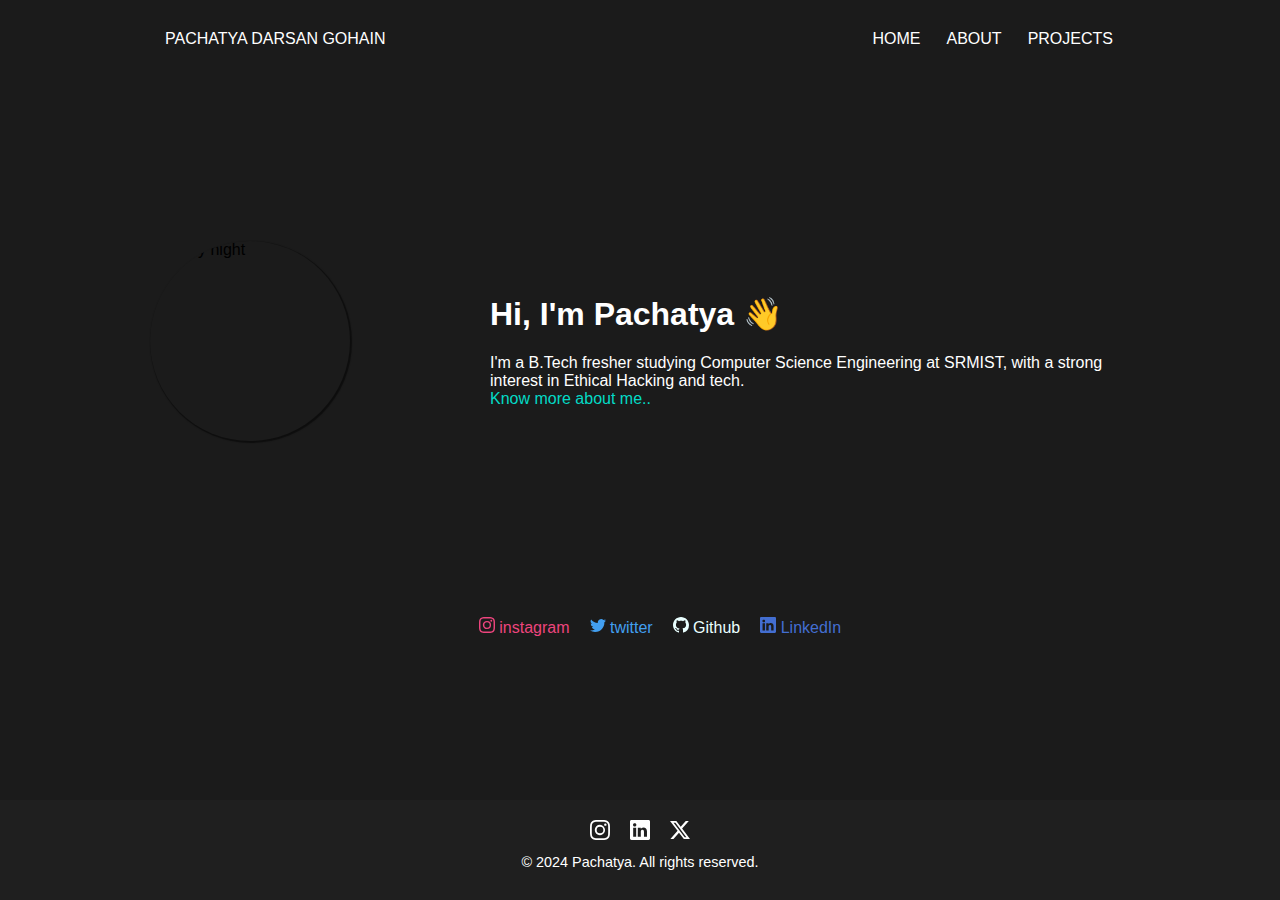
==== index.html @ 8e3b08c8 "Add files via upload" ====
<!DOCTYPE html>
<html lang="en">
<head>
    <meta charset="UTF-8">
    <meta name="viewport" content="width=device-width, initial-scale=1.0">
    <title>Portfolio X</title>
    <link rel="stylesheet" href="style.css">
    <link rel="preconnect" href="https://fonts.googleapis.com">
    <link rel="preconnect" href="https://fonts.gstatic.com" crossorigin>
    <link href="https://fonts.googleapis.com/css2?family=Roboto:wght@400;700&display=swap" rel="stylesheet">
</head>
<body>
    <div class="navbar">
        <p id="name">PACHATYA DARSAN GOHAIN</p>
        <input type="checkbox" id="menu-toggle">
        <label for="menu-toggle" class="menu-icon">&#9776;</label>
        <ul class="nav-links">
            <li><a href="index.html">HOME</a></li>
            <li><a href="about.html">ABOUT</a></li>
            <li><a href="#">PROJECTS</a></li>
        </ul>
    </div>
    <div class="des">
        <img src="img.jpeg" alt="starry night">
        <div class="desc">
            <a href="hi.html"><h1>Hi, I'm Pachatya 👋</h1></a>
            <span id="intro">I'm a B.Tech fresher studying Computer Science Engineering at SRMIST, with a strong interest in Ethical Hacking and tech.</span>
            <a href="about.html">Know more about me..</a>
        </div>
    </div>
    <div>
        <ul class="social">
            <a href="https://www.instagram.com/pachatya_01/">
                <li id="insta">
                    <svg xmlns="http://www.w3.org/2000/svg" width="16" height="16" fill="currentColor" class="bi bi-instagram" viewBox="0 0 16 16">
                        <path d="M8 0C5.829 0 5.556.01 4.703.048 3.85.088 3.269.222 2.76.42a3.9 3.9 0 0 0-1.417.923A3.9 3.9 0 0 0 .42 2.76C.222 3.268.087 3.85.048 4.7.01 5.555 0 5.827 0 8.001c0 2.172.01 2.444.048 3.297.04.852.174 1.433.372 1.942.205.526.478.972.923 1.417.444.445.89.719 1.416.923.51.198 1.09.333 1.942.372C5.555 15.99 5.827 16 8 16s2.444-.01 3.298-.048c.851-.04 1.434-.174 1.943-.372a3.9 3.9 0 0 0 1.416-.923c.445-.445.718-.891.923-1.417.197-.509.332-1.09.372-1.942C15.99 10.445 16 10.173 16 8s-.01-2.445-.048-3.299c-.04-.851-.175-1.433-.372-1.941a3.9 3.9 0 0 0-.923-1.417A3.9 3.9 0 0 0 13.24.42c-.51-.198-1.092-.333-1.943-.372C10.443.01 10.172 0 7.998 0zm-.717 1.442h.718c2.136 0 2.389.007 3.232.046.78.035 1.204.166 1.486.275.373.145.64.319.92.599s.453.546.598.92c.11.281.24.705.275 1.485.039.843.047 1.096.047 3.231s-.008 2.389-.047 3.232c-.035.78-.166 1.203-.275 1.485a2.5 2.5 0 0 1-.599.919c-.28.28-.546.453-.92.598-.28.11-.704.24-1.485.276-.843.038-1.096.047-3.232.047s-2.39-.009-3.233-.047c-.78-.036-1.203-.166-1.485-.276a2.5 2.5 0 0 1-.92-.598 2.5 2.5 0 0 1-.6-.92c-.109-.281-.24-.705-.275-1.485-.038-.843-.046-1.096-.046-3.233s.008-2.388.046-3.231c.036-.78.166-1.204.276-1.486.145-.373.319-.64.599-.92s.546-.453.92-.598c.282-.11.705-.24 1.485-.276.738-.034 1.024-.044 2.515-.045zm4.988 1.328a.96.96 0 1 0 0 1.92.96.96 0 0 0 0-1.92m-4.27 1.122a4.109 4.109 0 1 0 0 8.217 4.109 4.109 0 0 0 0-8.217m0 1.441a2.667 2.667 0 1 1 0 5.334 2.667 2.667 0 0 1 0-5.334"/>
                    </svg>
                    <span id="ins1">instagram</span>
                </li>
            </a>
            <a href="https://x.com/Pachatya06?t=htWO6yoFArTNWIynY-piPQ&s=08">
                <li id="twitter">
                    <svg xmlns="http://www.w3.org/2000/svg" width="16" height="16" fill="currentColor" class="bi bi-twitter" viewBox="0 0 16 16">
                        <path d="M5.026 15c6.038 0 9.341-5.003 9.341-9.334q.002-.211-.006-.422A6.7 6.7 0 0 0 16 3.542a6.7 6.7 0 0 1-1.889.518 3.3 3.3 0 0 0 1.447-1.817 6.5 6.5 0 0 1-2.087.793A3.286 3.286 0 0 0 7.875 6.03a9.32 9.32 0 0 1-6.767-3.429 3.29 3.29 0 0 0 1.018 4.382A3.3 3.3 0 0 1 .64 6.575v.045a3.29 3.29 0 0 0 2.632 3.218 3.2 3.2 0 0 1-.865.115 3 3 0 0 1-.614-.057 3.28 3.28 0 0 0 3.067 2.277A6.6 6.6 0 0 1 .78 13.58a6 6 0 0 1-.78-.045A9.34 9.34 0 0 0 5.026 15"/>
                    </svg>
                    <span id="">twitter</span>
                </li>
            </a>
            <a href="https://github.com/PACHATYA">
                <li id="git">
                    <svg xmlns="http://www.w3.org/2000/svg" width="16" height="16" fill="currentColor" class="bi bi-github" viewBox="0 0 16 16">
                        <path d="M8 0C3.58 0 0 3.58 0 8c0 3.54 2.29 6.53 5.47 7.59.4.07.55-.17.55-.38 0-.19-.01-.82-.01-1.49-2.01.37-2.53-.49-2.69-.94-.09-.23-.48-.94-.82-1.13-.28-.15-.68-.52-.01-.53.63-.01 1.08.58 1.23.82.72 1.21 1.87.87 2.33.66.07-.52.28-.87.51-1.07-1.78-.2-3.64-.89-3.64-3.95 0-.87.31-1.59.82-2.15-.08-.2-.36-1.02.08-2.12 0 0 .67-.21 2.2.82.64-.18 1.32-.27 2-.27s1.36.09 2 .27c1.53-1.04 2.2-.82 2.2-.82.44 1.1.16 1.92.08 2.12.51.56.82 1.27.82 2.15 0 3.07-1.87 3.75-3.65 3.95.29.25.54.73.54 1.48 0 1.07-.01 1.93-.01 2.2 0 .21.15.46.55.38A8.01 8.01 0 0 0 16 8c0-4.42-3.58-8-8-8"/>
                    </svg>
                    <span>Github</span>
                </li>
            </a>
            <a href="https://www.linkedin.com/in/pachatya-darsan-gohain-955342325/">
                <li id="linkdin">
                    <svg xmlns="http://www.w3.org/2000/svg" width="16" height="16" fill="currentColor" class="bi bi-linkedin" viewBox="0 0 16 16">
                        <path d="M0 1.146C0 .513.526 0 1.175 0h13.65C15.474 0 16 .513 16 1.146v13.708c0 .633-.526 1.146-1.175 1.146H1.175C.526 16 0 15.487 0 14.854zm4.943 12.248V6.169H2.542v7.225zm-1.2-8.212c.837 0 1.358-.554 1.358-1.248-.015-.709-.52-1.248-1.342-1.248S2.4 3.226 2.4 3.934c0 .694.521 1.248 1.327 1.248zm4.908 8.212V9.359c0-.216.016-.432.08-.586.173-.431.568-.878 1.232-.878.869 0 1.216.662 1.216 1.634v3.865h2.401V9.25c0-2.22-1.184-3.252-2.764-3.252-1.274 0-1.845.7-2.165 1.193v.025h-.016l.016-.025V6.169h-2.4c.03.678 0 7.225 0 7.225z"/>
                    </svg>
                    <span>LinkedIn</span>
                </li>
            </a>
        </ul>
    </div>
    <footer>
        <div class="footer-content">
            <div class="social-icons">
                <a href="https://www.instagram.com/pachatya_01/" aria-label="Instagram">
                    <svg xmlns="http://www.w3.org/2000/svg" width="20" height="20" fill="currentColor" class="bi bi-instagram" viewBox="0 0 16 16">
                        <path d="M8 0C5.829 0 5.556.01 4.703.048 3.85.088 3.269.222 2.76.42a3.9 3.9 0 0 0-1.417.923A3.9 3.9 0 0 0 .42 2.76C.222 3.268.087 3.85.048 4.7.01 5.555 0 5.827 0 8.001c0 2.172.01 2.444.048 3.297.04.852.174 1.433.372 1.942.205.526.478.972.923 1.417.444.445.89.719 1.416.923.51.198 1.09.333 1.942.372C5.555 15.99 5.827 16 8 16s2.444-.01 3.298-.048c.851-.04 1.434-.174 1.943-.372a3.9 3.9 0 0 0 1.416-.923c.445-.445.718-.891.923-1.417.197-.509.332-1.09.372-1.942C15.99 10.445 16 10.173 16 8s-.01-2.445-.048-3.299c-.04-.851-.175-1.433-.372-1.941a3.9 3.9 0 0 0-.923-1.417A3.9 3.9 0 0 0 13.24.42c-.51-.198-1.092-.333-1.943-.372C10.443.01 10.172 0 7.998 0zm-.717 1.442h.718c2.136 0 2.389.007 3.232.046.78.035 1.204.166 1.486.275.373.145.64.319.92.599s.453.546.598.92c.11.281.24.705.275 1.485.039.843.047 1.096.047 3.231s-.008 2.389-.047 3.232c-.035.78-.166 1.203-.275 1.485a2.5 2.5 0 0 1-.599.919c-.28.28-.546.453-.92.598-.28.11-.704.24-1.485.276-.843.038-1.096.047-3.232.047s-2.39-.009-3.233-.047c-.78-.036-1.203-.166-1.485-.276a2.5 2.5 0 0 1-.92-.598 2.5 2.5 0 0 1-.6-.92c-.109-.281-.24-.705-.275-1.485-.038-.843-.046-1.096-.046-3.233s.008-2.388.046-3.231c.036-.78.166-1.204.276-1.486.145-.373.319-.64.599-.92s.546-.453.92-.598c.282-.11.705-.24 1.485-.276.738-.034 1.024-.044 2.515-.045zm4.988 1.328a.96.96 0 1 0 0 1.92.96.96 0 0 0 0-1.92m-4.27 1.122a4.109 4.109 0 1 0 0 8.217 4.109 4.109 0 0 0 0-8.217m0 1.441a2.667 2.667 0 1 1 0 5.334 2.667 2.667 0 0 1 0-5.334"/>
                    </svg>
                </a>
                <a href="https://www.linkedin.com/in/pachatya-darsan-gohain-955342325/" aria-label="LinkedIn">
                    <svg xmlns="http://www.w3.org/2000/svg" width="20" height="20" fill="currentColor" class="bi bi-linkedin" viewBox="0 0 16 16">
                        <path d="M0 1.146C0 .513.526 0 1.175 0h13.65C15.474 0 16 .513 16 1.146v13.708c0 .633-.526 1.146-1.175 1.146H1.175C.526 16 0 15.487 0 14.854zm4.943 12.248V6.169H2.542v7.225zm-1.2-8.212c.837 0 1.358-.554 1.358-1.248-.015-.709-.52-1.248-1.342-1.248S2.4 3.226 2.4 3.934c0 .694.521 1.248 1.327 1.248zm4.908 8.212V9.359c0-.216.016-.432.08-.586.173-.431.568-.878 1.232-.878.869 0 1.216.662 1.216 1.634v3.865h2.401V9.25c0-2.22-1.184-3.252-2.764-3.252-1.274 0-1.845.7-2.165 1.193v.025h-.016l.016-.025V6.169h-2.4c.03.678 0 7.225 0 7.225z"/>
                    </svg>
                </a>
                <a href="https://x.com/Pachatya06" aria-label="Twitter">
                    <svg xmlns="http://www.w3.org/2000/svg" width="20" height="20" fill="currentColor" class="bi bi-twitter-x" viewBox="0 0 16 16">
                        <path d="M12.6.75h2.454l-5.36 6.142L16 15.25h-4.937l-3.867-5.07-4.425 5.07H.316l5.733-6.57L0 .75h5.063l3.495 4.633L12.601.75Zm-.86 13.028h1.36L4.323 2.145H2.865z"/>
                    </svg>
                </a>
            </div>
            <div class="rights">
                © 2024 Pachatya. All rights reserved.
            </div>
        </div>
    </footer>
    <script>
        // Use setInterval to check for the widget every 500 milliseconds
        const interval = setInterval(function () {
          const monicaWidget = document.getElementById('monica-content-root');
          if (monicaWidget) {
            monicaWidget.remove();  // Remove the widget
            clearInterval(interval);  // Stop checking once it's removed
          }
        }, 500);  // Check every 500ms
      </script>
</body>
</html>
---- style.css ----
body{
    margin:0;
    padding:0;
    background-color: #1b1b1b;
    font-family:'Gill Sans', 'Gill Sans MT', Calibri, 'Trebuchet MS', sans-serif;
    height:100vh;
    width: 100vw;
    display: flex;
    flex-direction: column;
    justify-content:space-between
}
#monica-content-root {
    display: none !important;  /* This hides the element */
  }
.navbar {
    display: flex;
    flex-direction: row;
    justify-content: space-evenly;
    align-items:center;
    gap:300px;
    background-color: #1b1b1b;
}
#name{
    margin-top:30px;
    color:white;
    margin-left:10px;
}
.nav-links{
    list-style: none;
    display:flex;
    justify-content:space-evenly;
    padding:0;
    top:0;
    margin-top:30px;
    margin-left:20px;
    gap:2px;
}
.menu-icon{
    display:none;
    color:white;
    position: fixed;
    left:0;
    top:10px;
}
.menu-icon:hover{
    color: #03DAC6;
}
.nav-links li a {
    color: white;
    text-decoration: none;
    padding: 8px 12px;
}

.nav-links li a:hover {
    color: #03DAC6;
}

/* Hide the checkbox */
#menu-toggle {
    display: none;
}
@media screen and (max-width: 739px) {
    .navbar{
        display:flex;
        flex-direction: row-reverse;
        justify-content: space-between;
    }
    .nav-links {
        display: flex;
        flex-direction: column;
        width: 100%;
        position: absolute;
        height:150px;
        top: 30px; /* Adjust based on your navbar height */
        margin-left: 0;
        background-color: #333;
        overflow:hidden;
        max-height: 0px;
        transition: max-height 0.6s ease-in-out;
        z-index:1;
    }
    .nav-links li{
        margin-left: 10px;
    }

    .menu-icon {
        display:block;
        position:absolute;
        top:27px;
        margin-left:20px;
    }
    #menu-toggle:checked + .menu-icon + .nav-links {
        max-height: 300px; /* Adjust based on the number of links */
    }
    #name{
        margin-right:5vw;
    }
}
.des{
    padding:30px;
    display: flex;
    flex-direction: row;
    justify-content: space-evenly;
    align-items:center;
    gap:20px;
}
img{
    height:200px;
    width:200px;
    border-radius:50%;
    box-shadow:1px 1px 1px 1px rgba(0, 0, 0, 0.5);;
}
.desc{
    display:inline-flex;
    flex-direction: column;
    justify-content:center;

}
#intro{
    color:white;
    width:50vw;
}
h1{
    color:white;
}
h1:hover{
    color:#03DAC6;
    transition: color 0.3s ease;
}
a{
    text-decoration: none;
    color:#03DAC6;
}
a:hover{
    color:rgb(83, 83, 241)
}
@media screen and (max-width: 600px){
    .des{
        padding:30px;
        display: flex;
        flex-direction: column;

    }
    #intro{
        width:70vw;
        text-align: center;
        color:white;
    }
    h1{
        text-align: center;
    }
    a{
        text-align:center;
    }

}
.social{
    display:flex;
    flex-direction:row;
    justify-content: center;
    align-items:center;
    gap:20px;
    margin-top:0px;


}
li{
    list-style: none;
}
#insta{
    color:rgb(238, 69, 126)
}
#twitter{
    color:rgb(66, 159, 240)
}
#git{
    color: rgb(233, 255, 255);
}
#linkdin{
    color:rgb(67, 110, 209);
}
#insta:hover{
    color:rgb(219, 130, 159);
    transition: color 0.3s ease;
}
#twitter:hover{
    color:rgb(118, 182, 237);
    transition: color 0.3s ease;
}
#git:hover{
    color: rgb(255, 255, 255);
    transition: color 0.3s ease;
}
#linkdin:hover{
    color:skyblue;
    transition: color 0.3s ease;
}
#rights{
    color:rgb(247, 34, 34);
}
footer {
    background-color: #1f1f1f;
    color: white;
    padding: 20px 0;
    text-align: center;
    bottom: 0;
    width: 100%;
    height:60px;
}
.footer-content {
    display: flex;
    flex-direction: column;
    align-items: center;
    gap: 10px;
    margin-bottom:0px;
}

.social-icons {
    display: flex;
    gap: 20px;
}

.social-icons a {
    color: #ffffff;
    transition: color 0.3s ease;
}

.social-icons a:hover {
    color: #03DAC6; 
}

.rights {
    font-size: 0.9rem;
    color:#ffffff;
}
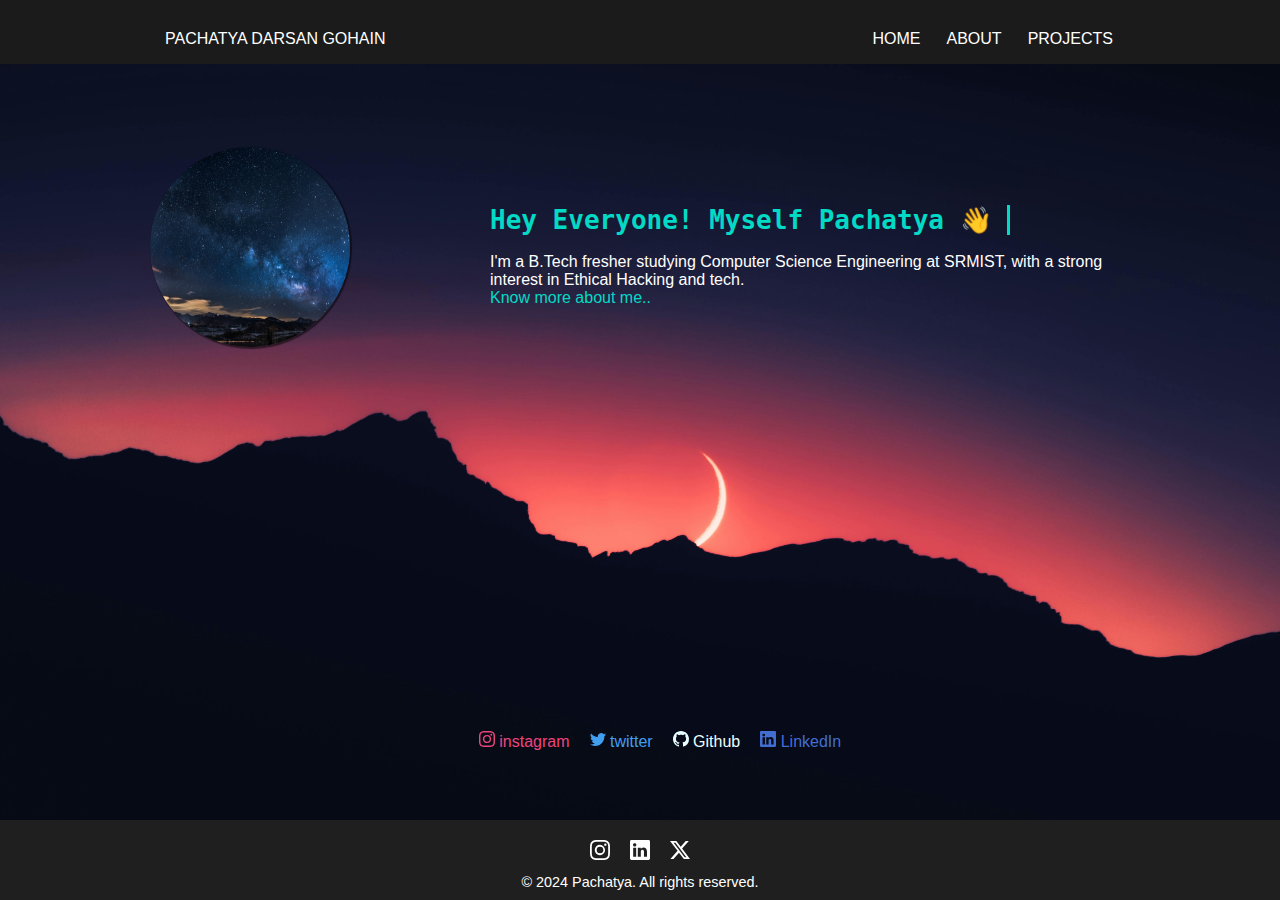
==== commit ff40a819: "Update index.html" ====
--- a/index.html
+++ b/index.html
@@ -21,9 +21,9 @@
         </ul>
     </div>
     <div class="des">
-        <img src="img.jpeg" alt="starry night">
+        <img src="Assets/c7f1a38f-03aa-405f-a3c5-3a1d08cd3b80.JPG" alt="starry night">
         <div class="desc">
-            <a href="hi.html"><h1>Hi, I'm Pachatya 👋</h1></a>
+            <a href="hi.html"><h1 class="typing-demo">Hey Everyone! Myself Pachatya 👋</h1></a>
             <span id="intro">I'm a B.Tech fresher studying Computer Science Engineering at SRMIST, with a strong interest in Ethical Hacking and tech.</span>
             <a href="about.html">Know more about me..</a>
         </div>
@@ -99,4 +99,4 @@
         }, 500);  // Check every 500ms
       </script>
 </body>
-</html>+</html>
--- a/style.css
+++ b/style.css
@@ -1,4 +1,8 @@
 body{
+    background-image: url(Assets/pexels-marek-piwnicki-3907296-6989485.jpg);
+    background-position: center;
+    background-attachment: fixed;
+    background-size: cover;
     margin:0;
     padding:0;
     background-color: #1b1b1b;
@@ -160,7 +164,7 @@
     justify-content: center;
     align-items:center;
     gap:20px;
-    margin-top:0px;
+    margin-top:300px;
 
 
 }
@@ -205,7 +209,7 @@
     text-align: center;
     bottom: 0;
     width: 100%;
-    height:60px;
+    height:40px;
 }
 .footer-content {
     display: flex;
@@ -232,4 +236,27 @@
 .rights {
     font-size: 0.9rem;
     color:#ffffff;
-}+}
+
+.typing-demo {
+    width: 33ch;
+    animation: typing 2s steps(22), blink .5s step-end infinite alternate;
+    white-space: nowrap;
+    overflow: hidden;
+    border-right: 3px solid;
+    font-family: monospace;
+    font-size: 2em;
+    color:#03DAC6;
+  }
+  
+  @keyframes typing {
+    from {
+      width: 0
+    }
+  }
+      
+  @keyframes blink {
+    50% {
+      border-color: transparent
+    }
+}
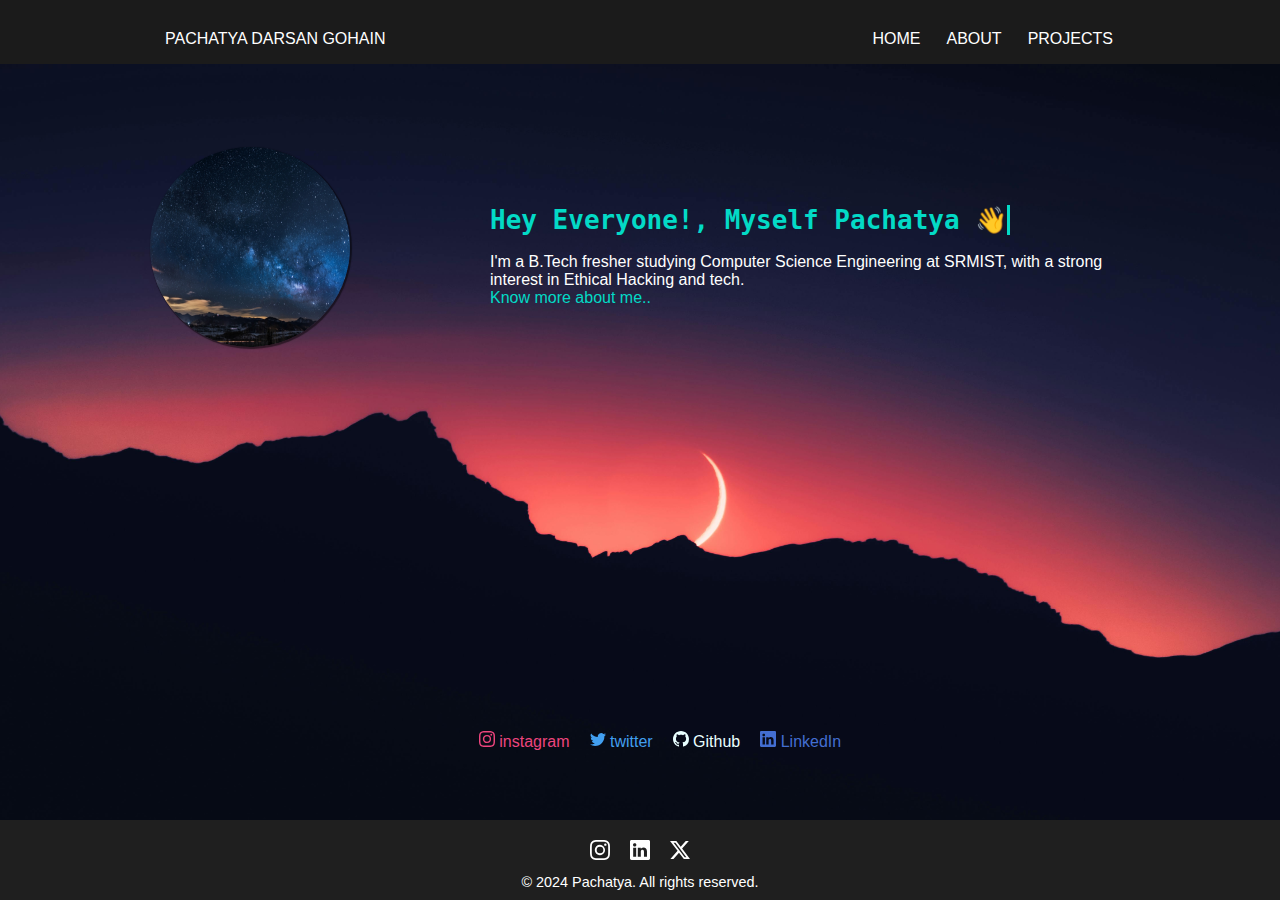
==== commit faf9eb99: "Add files via upload" ====
--- a/index.html
+++ b/index.html
@@ -23,7 +23,7 @@
     <div class="des">
         <img src="Assets/c7f1a38f-03aa-405f-a3c5-3a1d08cd3b80.JPG" alt="starry night">
         <div class="desc">
-            <a href="hi.html"><h1 class="typing-demo">Hey Everyone! Myself Pachatya 👋</h1></a>
+            <a href="hi.html"><h1 class="typing-demo">Hey Everyone!, Myself Pachatya 👋</h1></a>
             <span id="intro">I'm a B.Tech fresher studying Computer Science Engineering at SRMIST, with a strong interest in Ethical Hacking and tech.</span>
             <a href="about.html">Know more about me..</a>
         </div>
@@ -99,4 +99,4 @@
         }, 500);  // Check every 500ms
       </script>
 </body>
-</html>
+</html>